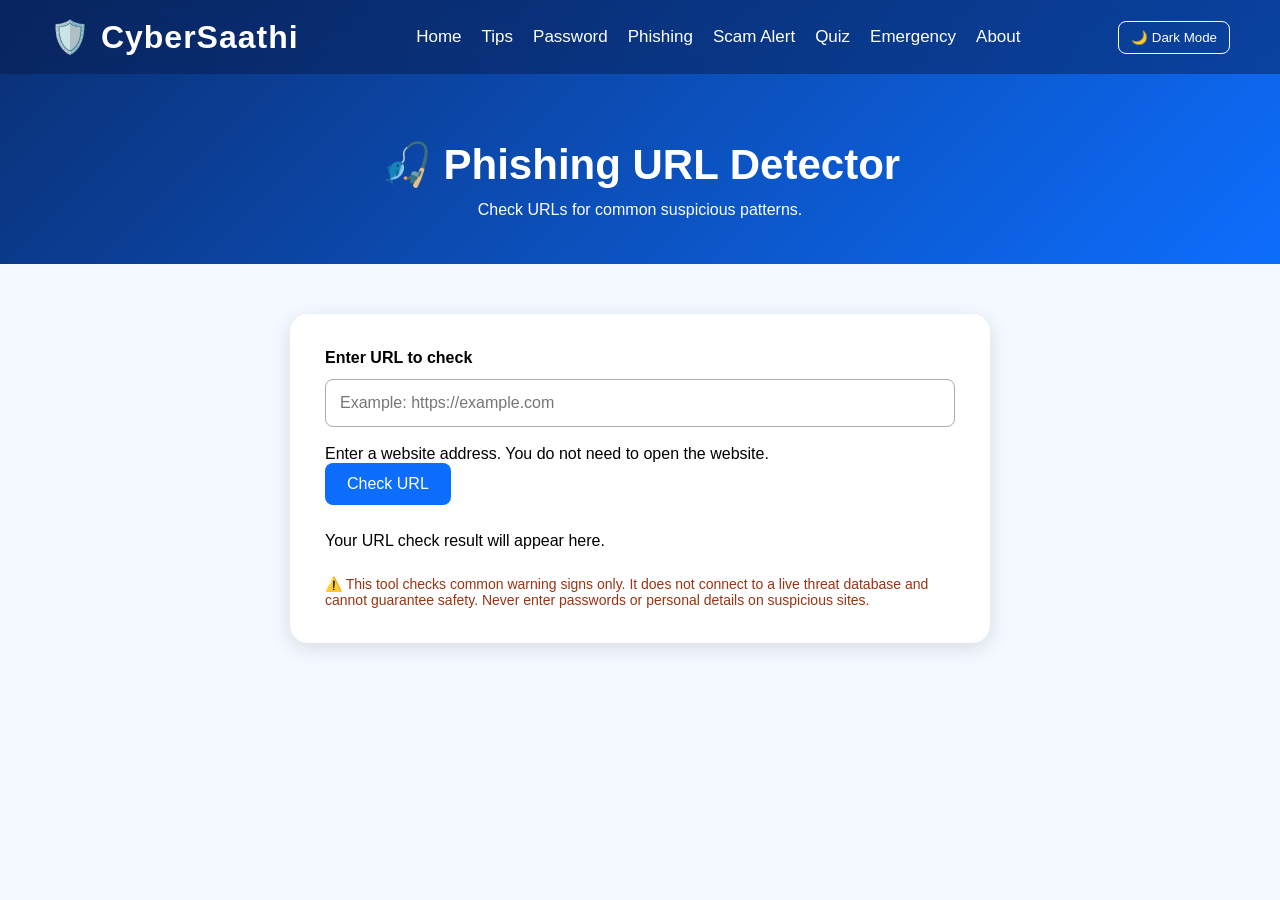
==== phishing.html @ 9d6ec80e "Initial CyberSaathi project" ====
<!DOCTYPE html>
<html lang="en">
<head>
    <meta charset="UTF-8">
    <meta name="viewport" content="width=device-width, initial-scale=1.0">
    <title>CyberSaathi | Phishing Detector</title>

    <link rel="stylesheet" href="css/style.css">

    <style>
        .phishing-hero {
            padding: 140px 20px 45px;
            text-align: center;
            color: white;
            background: linear-gradient(135deg, #0a2f73, #0d6efd);
        }

        .phishing-hero h1 {
            font-size: 42px;
            margin-bottom: 12px;
        }

        .phishing-section {
            min-height: 55vh;
            padding: 50px 20px;
            background: #f4f8ff;
        }

        .phishing-card {
            max-width: 700px;
            margin: auto;
            padding: 35px;
            background: white;
            border-radius: 18px;
            box-shadow: 0 5px 20px rgba(0, 0, 0, 0.12);
        }

        .phishing-card label {
            display: block;
            font-weight: 600;
            margin-bottom: 12px;
        }

        .url-input {
            box-sizing: border-box;
            width: 100%;
            padding: 14px;
            border: 1px solid #aaa;
            border-radius: 8px;
            font-size: 16px;
            margin-bottom: 18px;
        }

        .check-btn {
            padding: 12px 22px;
            border: none;
            border-radius: 8px;
            background: #0d6efd;
            color: white;
            font-size: 16px;
            cursor: pointer;
        }

        .check-btn:hover {
            background: #0a2f73;
        }

        .check-btn:focus-visible,
        .url-input:focus-visible {
            outline: 3px solid #93c5fd;
            outline-offset: 3px;
        }

        #url-result {
            margin-top: 22px;
            line-height: 1.8;
            overflow-wrap: anywhere;
        }

        #url-result h3 {
            margin-bottom: 10px;
        }

        #url-result li {
            margin-bottom: 8px;
        }

        .result-caution {
            color: #b45309;
        }

        .result-suspicious {
            color: #c2410c;
        }

        .result-high {
            color: #b91c1c;
        }

        .result-neutral {
            color: #1d4ed8;
        }

        .warning {
            margin-top: 20px;
            font-size: 14px;
            color: #9a3412;
        }

        body.dark-mode .phishing-hero {
            background: linear-gradient(135deg, #111827, #1e293b);
        }

        body.dark-mode .phishing-section {
            background: #111827;
        }

        body.dark-mode .phishing-card {
            background: #1f2937;
            color: #f9fafb;
        }

        body.dark-mode .url-input {
            background: #111827;
            color: #f9fafb;
            border-color: #64748b;
        }

        body.dark-mode .warning {
            color: #fdba74;
        }

        body.dark-mode .result-caution {
            color: #fbbf24;
        }

        body.dark-mode .result-suspicious {
            color: #fb923c;
        }

        body.dark-mode .result-high {
            color: #fca5a5;
        }

        body.dark-mode .result-neutral {
            color: #93c5fd;
        }

        @media (max-width: 600px) {
            .phishing-hero h1 {
                font-size: 32px;
            }

            .phishing-card {
                padding: 22px;
            }
        }
    </style>
</head>

<body>

    <nav>
        <div class="logo">🛡️ CyberSaathi</div>

        <ul>
            <li><a href="index.html">Home</a></li>
            <li><a href="tips.html">Tips</a></li>
            <li><a href="password.html">Password</a></li>
            <li><a href="phishing.html">Phishing</a></li>
            <li><a href="scam-alert.html">Scam Alert</a></li>
            <li><a href="quiz.html">Quiz</a></li>
            <li><a href="emergency.html">Emergency</a></li>
            <li><a href="about.html">About</a></li>
        </ul>

        <button id="theme-toggle" type="button">🌙 Dark Mode</button>
    </nav>

    <section class="phishing-hero">
        <h1>🎣 Phishing URL Detector</h1>
        <p>Check URLs for common suspicious patterns.</p>
    </section>

    <section class="phishing-section">
        <div class="phishing-card">

            <label for="url-input">Enter URL to check</label>

            <input
                type="text"
                id="url-input"
                class="url-input"
                placeholder="Example: https://example.com"
                autocomplete="off"
                spellcheck="false"
                aria-describedby="url-help"
            >

            <p id="url-help">
                Enter a website address. You do not need to open the website.
            </p>

            <button id="check-url" class="check-btn" type="button">
                Check URL
            </button>

            <div id="url-result" aria-live="polite" role="status">
                Your URL check result will appear here.
            </div>

            <p class="warning">
                ⚠️ This tool checks common warning signs only. It does not
                connect to a live threat database and cannot guarantee safety.
                Never enter passwords or personal details on suspicious sites.
            </p>

        </div>
    </section>

    <!-- Preserve the existing shared JavaScript file for dark mode and other features. -->
    <script src="js/script.js"></script>

    <script>
        const urlInput = document.getElementById("url-input");
        const checkUrlButton = document.getElementById("check-url");
        const urlResult = document.getElementById("url-result");

        // Add or update a warning and its risk points.
        function flag(points, message, warnings) {
            warnings.push(message);
            return points;
        }

        function belongsToDomain(hostname, domain) {
            return hostname === domain ||
                hostname.endsWith("." + domain);
        }

        function showMessage(message, className = "") {
            urlResult.replaceChildren();

            const p = document.createElement("p");
            p.textContent = message;

            if (className) {
                p.className = className;
            }

            urlResult.appendChild(p);
        }

        checkUrlButton.addEventListener("click", function () {
            const enteredUrl = urlInput.value.trim();
            urlResult.replaceChildren();

            const warnings = [];
            let score = 0;

            if (!enteredUrl) {
                showMessage("Please enter a URL first.");
                return;
            }

            if (/\s/.test(enteredUrl)) {
                showMessage("Invalid URL: spaces are not allowed.");
                return;
            }

            // Add HTTPS if the user enters a domain without a protocol.
            let url;

            try {
                const hasProtocol =
                    /^[a-zA-Z][a-zA-Z\d+.-]*:/.test(enteredUrl);

                url = new URL(
                    hasProtocol ? enteredUrl : "https://" + enteredUrl
                );
            } catch (error) {
                showMessage(
                    "Invalid URL format. Please check the address."
                );
                return;
            }

            // Only web URLs are supported by this checker.
            if (!["http:", "https:"].includes(url.protocol)) {
                showMessage(
                    "Unsupported protocol. Enter an HTTP or HTTPS URL."
                );
                return;
            }

            if (!url.hostname) {
                showMessage("Invalid URL: hostname is missing.");
                return;
            }

            const host = url.hostname.toLowerCase().replace(/\.$/, "");
            const pathAndQuery =
                (url.pathname + url.search).toLowerCase();
            const labels = host.split(".");

            // 1. HTTP without HTTPS.
            if (url.protocol === "http:") {
                score += flag(
                    2,
                    "The connection uses HTTP instead of HTTPS. This alone does not prove phishing.",
                    warnings
                );
            }

            // 2. Sensitive words in the path and query.
            // A keyword alone does not establish that a URL is malicious.
            const riskyWords = [
                "otp", "kyc", "verify", "login", "password",
                "bank", "secure", "update", "wallet", "refund",
                "reward", "claim", "urgent", "blocked", "account",
                "signin", "freegift"
            ];

            const foundWords = riskyWords.filter(word => {
                const pattern = new RegExp(
                    "(^|[^a-z])" + word + "([^a-z]|$)"
                );
                return pattern.test(pathAndQuery);
            });

            if (foundWords.length > 0) {
                score += flag(
                    1,
                    "Sensitive keyword(s) found in the path/query: " +
                    foundWords.join(", ") +
                    ". Keywords alone do not prove phishing.",
                    warnings
                );
            }

            // 3. Known brand domain comparison.
            // This is a small demonstration list, not a complete official-domain registry.
            const officialDomains = {
                SBI: ["sbi.co.in", "onlinesbi.sbi"],
                Google: ["google.com"],
                Microsoft: ["microsoft.com"],
                Amazon: ["amazon.com"],
                PayPal: ["paypal.com"],
                Paytm: ["paytm.com"],
                HDFC: ["hdfcbank.com"],
                ICICI: ["icicibank.com"],
                Facebook: ["facebook.com"],
                Apple: ["apple.com"]
            };

            for (const [brand, domains] of Object.entries(officialDomains)) {
                const brandKeyword = brand.toLowerCase();

                // Check for brand names in the hostname.
                if (!host.includes(brandKeyword)) {
                    continue;
                }

                const matchesOfficialDomain = domains.some(domain =>
                    belongsToDomain(host, domain)
                );

                if (!matchesOfficialDomain) {
                    score += flag(
                        3,
                        "The hostname mentions " + brand +
                        " but does not match this checker's configured domain list.",
                        warnings
                    );
                }
            }

            // 4. Common lookalike spellings.
            const lookalikes = [
                ["paypa1", "PayPal"],
                ["paypai", "PayPal"],
                ["arnazon", "Amazon"],
                ["amaz0n", "Amazon"],
                ["g00gle", "Google"],
                ["micr0soft", "Microsoft"],
                ["faceb00k", "Facebook"]
            ];

            for (const [pattern, brand] of lookalikes) {
                if (host.includes(pattern)) {
                    score += flag(
                        3,
                        "Possible lookalike spelling of " + brand +
                        " detected in the hostname.",
                        warnings
                    );
                }
            }

            // 5. @ sign or credentials inside the URL authority.
            // An @ in a query or page path is not automatically treated as credentials.
            const authority = enteredUrl
                .replace(/^[a-zA-Z][a-zA-Z\d+.-]*:\/\//, "")
                .split(/[/?#]/)[0];

            if (url.username || url.password || authority.includes("@")) {
                score += flag(
                    2,
                    "The URL authority contains an @ sign or embedded credentials.",
                    warnings
                );
            }

            // 6. IPv4 address used as hostname.
            if (/^\d{1,3}(\.\d{1,3}){3}$/.test(host)) {
                score += flag(
                    2,
                    "The hostname is an IPv4 address rather than a conventional domain name.",
                    warnings
                );
            }

            // 7. Common URL shorteners.
            const shorteners = [
                "bit.ly", "tinyurl.com", "t.co",
                "is.gd", "cutt.ly", "shorturl.at"
            ];

            if (shorteners.some(domain => belongsToDomain(host, domain))) {
                score += flag(
                    2,
                    "A URL shortener is being used, so the final destination is not obvious.",
                    warnings
                );
            }

            // 8. Encoded or unusual hostname patterns.
            if (host.includes("xn--")) {
                score += flag(
                    2,
                    "The domain contains an encoded international-character label. Inspect it carefully.",
                    warnings
                );
            }

            if (host.length > 45) {
                score += flag(
                    1,
                    "The hostname is unusually long.",
                    warnings
                );
            }

            if (labels.length >= 5) {
                score += flag(
                    1,
                    "The hostname has many subdomain labels.",
                    warnings
                );
            }

            if ((host.match(/-/g) || []).length >= 3) {
                score += flag(
                    1,
                    "The hostname contains several hyphens.",
                    warnings
                );
            }

            if ((host.match(/\d/g) || []).length >= 5) {
                score += flag(
                    1,
                    "The hostname contains many digits.",
                    warnings
                );
            }

            // 9. Non-standard port.
            if (url.port && !["80", "443"].includes(url.port)) {
                score += flag(
                    1,
                    "The URL uses a non-standard web port: " + url.port,
                    warnings
                );
            }

            // 10. Long URL or percent-encoded characters.
            if (enteredUrl.length > 150) {
                score += flag(
                    1,
                    "The complete URL is unusually long.",
                    warnings
                );
            }

            if (/%[0-9a-f]{2}/i.test(enteredUrl)) {
                score += flag(
                    1,
                    "The URL contains percent-encoded characters. Inspect it carefully.",
                    warnings
                );
            }

            // 11. Redirect-style query parameters.
            if (
                /[?&](redirect|redirect_url|return|return_url|next|url)=/i
                    .test(url.search)
            ) {
                score += flag(
                    1,
                    "The URL has a redirect-style parameter. Its destination should be checked.",
                    warnings
                );
            }

            // 12. Risk category.
            // These thresholds are illustrative, not scientifically calibrated.
            let level;
            let headingText;
            let resultClass;

            if (score >= 5) {
                level = "HIGH CAUTION";
                headingText = "⚠️ High Caution: Multiple warning signs found";
                resultClass = "result-high";
            } else if (score >= 3) {
                level = "SUSPICIOUS PATTERNS";
                headingText = "⚠️ Suspicious patterns detected";
                resultClass = "result-suspicious";
            } else if (score >= 1) {
                level = "CAUTION";
                headingText = "⚠️ Caution: Verify this URL";
                resultClass = "result-caution";
            } else {
                level = "NO OBVIOUS SIGNS";
                headingText = "ℹ️ No obvious warning signs detected";
                resultClass = "result-neutral";
            }

            const heading = document.createElement("h3");
            heading.textContent = headingText;
            heading.className = resultClass;
            urlResult.appendChild(heading);

            const domainInfo = document.createElement("p");
            domainInfo.textContent = "Hostname: " + host;
            urlResult.appendChild(domainInfo);

            const scoreInfo = document.createElement("p");
            scoreInfo.textContent = "Heuristic risk score: " + score;
            urlResult.appendChild(scoreInfo);

            if (warnings.length > 0) {
                const list = document.createElement("ul");

                warnings.forEach(message => {
                    const item = document.createElement("li");
                    item.textContent = message;
                    list.appendChild(item);
                });

                urlResult.appendChild(list);
            } else {
                const noWarnings = document.createElement("p");
                noWarnings.textContent =
                    "No configured warning patterns were triggered.";
                urlResult.appendChild(noWarnings);
            }

            const disclaimer = document.createElement("p");
            disclaimer.textContent =
                "Result: " + level + ". This is a heuristic estimate, not a " +
                "verified security verdict. Legitimate websites can trigger " +
                "warnings, and phishing websites can pass these checks. " +
                "No live threat database is connected.";

            urlResult.appendChild(disclaimer);
        });

        // Also allow pressing Enter to check the entered URL.
        urlInput.addEventListener("keydown", function (event) {
            if (event.key === "Enter") {
                checkUrlButton.click();
            }
        });
    </script>

</body>
</html>
---- css/style.css ----
*{
    margin:0;
    padding:0;
    box-sizing:border-box;
    font-family:'Poppins',sans-serif;
}

body{
    background:#f4f8ff;
}

nav{
    position:fixed;
    top:0;
    left:0;
    width:100%;

    display:flex;
    justify-content:space-between;
    align-items:center;

    padding:18px 50px;

    background:rgba(8,25,70,0.45);
    backdrop-filter:blur(12px);

    z-index:1000;

    transition:.3s;
}

.logo{

color:white;

font-size:32px;

font-weight:bold;

letter-spacing:1px;

}

nav ul{
    display:flex;
    list-style:none;
}

nav ul li{
    margin-left:20px;
}

nav ul li a{
    color:white;
    text-decoration:none;
    font-size:17px;
}
nav ul li a{

    color:white;

    text-decoration:none;

    font-size:17px;

    transition:.3s;

}

nav ul li a:hover{

    color:#00e5ff;

    text-shadow:0 0 10px #00e5ff;

}

.hero{
    display: flex;
    justify-content: space-between;
    align-items: center;
    padding: 70px 10%;
    background: linear-gradient(135deg,#0a2f73,#0d6efd);
    color: white;
}

.hero-text{
    flex:1;
}

.hero-text h1{
    font-size:60px;
    margin-bottom:10px;
}

.hero-text h2{
    font-size:36px;
    margin-bottom:20px;
}

.hero-text p{
    font-size:20px;
    line-height:1.7;
    max-width:600px;
}

.hero-image{
    flex:1;
    text-align:center;
}

.hero-image img{
    width:450px;
    max-width:100%;
}

.hero-buttons{
    margin-top:30px;
}

.btn{
    padding:14px 32px;
    border-radius:30px;
    background:#00e5ff;
    color:#000;
    text-decoration:none;
    font-weight:bold;
    margin-right:15px;
}

.btn-outline{
    background:white;
}
.hero{
    display: flex;
    justify-content: space-between;
    align-items: center;
    padding: 60px 10%;
    gap: 50px;
}

.hero-content{
    flex: 1;
}

.hero-image{
    flex: 1;
    display: flex;
    justify-content: center;
}

.hero-image img{
    width: 100%;
    max-width: 450px;
    animation: float 3s ease-in-out infinite;
}

@keyframes float{
    0%{transform: translateY(0);}
    50%{transform: translateY(-10px);}
    100%{transform: translateY(0);}
}

/* Live Security Tip */

.tip-section{
    padding:60px 20px;
    background:#f5f8ff;
}

.tip-card{
    max-width:800px;
    margin:auto;
    background:white;
    padding:30px;
    border-radius:15px;
    box-shadow:0 5px 15px rgba(0,0,0,0.15);
    text-align:center;
}

.tip-card h2{
    color:#0b3d91;
    margin-bottom:15px;
}

.tip-card p{
    font-size:20px;
}


/* Feature Cards */

.features{
    display:grid;
    grid-template-columns:repeat(auto-fit,minmax(250px,1fr));
    gap:25px;
    padding:60px;
    background:#eef5ff;
}

.card{
    background:white;
    padding:30px;
    border-radius:15px;
    text-align:center;
    box-shadow:0 5px 15px rgba(0,0,0,0.15);
    transition:0.4s;
}

.card:hover{
    transform:translateY(-10px);
}

.card h3{
    color:#0b3d91;
    margin-bottom:15px;
}

.card p{
    line-height:28px;
}


/* ===== CyberSaathi Dark Mode ===== */

body.dark-mode {
    background: #111827;
    color: #f9fafb;
}

/* Security Tip section */
body.dark-mode .tip-section {
    background: #111827;
}

body.dark-mode .tip-card {
    background: #1f2937;
    color: #f9fafb;
}

body.dark-mode .tip-card h2,
body.dark-mode .tip-card p {
    color: #f9fafb;
}

/* Features section */
body.dark-mode .features {
    background: #111827;
}

body.dark-mode .card {
    background: #1f2937;
    color: #f9fafb;
}

body.dark-mode .card h3,
body.dark-mode .card p {
    color: #f9fafb;
}

/* Navigation */
body.dark-mode nav {
    background: rgba(17, 24, 39, 0.95);
}

/* Theme button */
#theme-toggle {
    cursor: pointer;
    padding: 8px 12px;
    border-radius: 8px;
    border: 1px solid white;
    background: transparent;
    color: white;
}

/* Dark Mode - Hero Section */

body.dark-mode .hero {
    background: linear-gradient(135deg, #111827, #1e293b);
    color: #f9fafb;
}

body.dark-mode .hero h1,
body.dark-mode .hero h2,
body.dark-mode .hero p {
    color: #f9fafb;
}
html {
    scroll-behavior: smooth;
}

#features {
    scroll-margin-top: 90px;
}
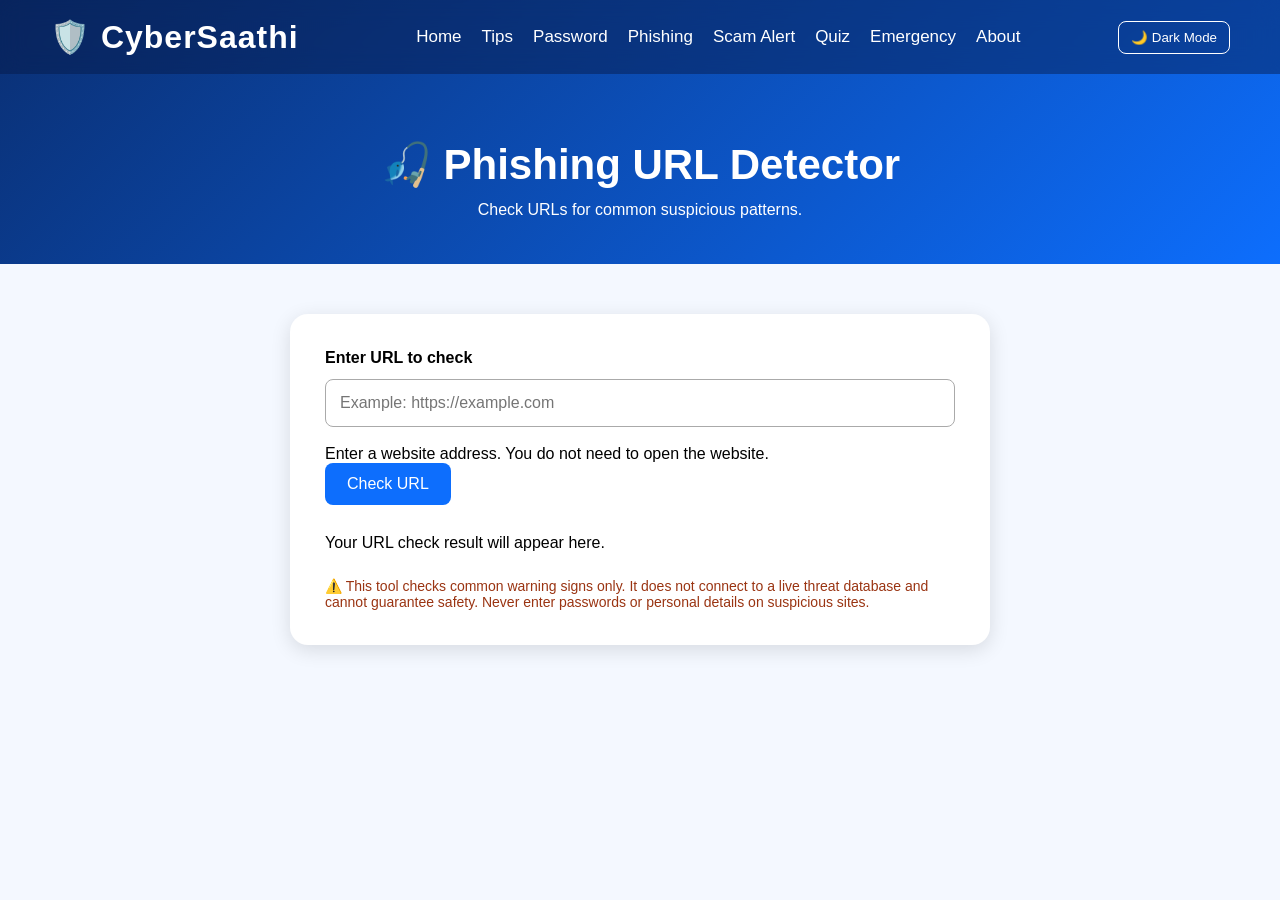
==== commit 90d9f053: "style navigation" ====
--- a/phishing.html
+++ b/phishing.html
@@ -156,6 +156,150 @@
                 padding: 22px;
             }
         }
+
+/* ===== CyberSaathi Phishing Detector: Professional UI ===== */
+
+#url-result {
+    margin-top: 24px;
+    text-align: left;
+    color: var(--text-color, inherit);
+}
+
+#url-result:empty {
+    display: none;
+}
+
+#url-result > section {
+    background: var(--card-bg, #ffffff);
+    color: var(--text-color, #1f2937);
+    border: 1px solid var(--border-color, #e5e7eb) !important;
+    border-radius: 18px !important;
+    padding: 24px !important;
+    box-shadow: 0 10px 30px rgba(0, 0, 0, 0.07);
+    animation: phishingResultIn 0.3s ease-out;
+}
+
+#url-result h3 {
+    font-size: 1.45rem;
+    line-height: 1.4;
+    margin-bottom: 10px;
+}
+
+#url-result h4 {
+    font-size: 1.05rem;
+    margin-top: 24px;
+    margin-bottom: 14px;
+}
+
+#url-result p {
+    line-height: 1.65;
+    overflow-wrap: anywhere;
+}
+
+#url-result article {
+    background: var(--result-item-bg, rgba(148, 163, 184, 0.08));
+    border-color: var(--border-color, #e5e7eb) !important;
+    border-radius: 12px !important;
+    padding: 16px !important;
+    margin: 12px 0 !important;
+    transition: transform 0.2s ease, box-shadow 0.2s ease;
+}
+
+#url-result article:hover {
+    transform: translateY(-2px);
+    box-shadow: 0 5px 16px rgba(0, 0, 0, 0.06);
+}
+
+#url-result article strong {
+    display: flex;
+    align-items: center;
+    gap: 9px;
+    font-size: 1rem;
+    margin-bottom: 8px;
+}
+
+#url-result article p {
+    margin: 8px 0 0;
+    font-size: 0.94rem;
+}
+
+#url-result article p:last-child {
+    padding-top: 10px;
+    border-top: 1px solid var(--border-color, #e5e7eb);
+}
+
+#url-result [role="meter"] {
+    height: 12px !important;
+    border-radius: 999px !important;
+    background: var(--meter-track, #e5e7eb) !important;
+    margin: 12px 0 20px !important;
+    overflow: hidden;
+}
+
+#url-result [role="meter"] > div {
+    border-radius: 999px !important;
+    transition: width 0.5s ease;
+}
+
+#url-result button {
+    cursor: pointer;
+}
+
+@keyframes phishingResultIn {
+    from {
+        opacity: 0;
+        transform: translateY(8px);
+    }
+    to {
+        opacity: 1;
+        transform: translateY(0);
+    }
+}
+
+/* Dark mode — supports common theme classes and data attributes */
+body.dark-mode #url-result > section,
+body.dark #url-result > section,
+html.dark #url-result > section,
+[data-theme="dark"] #url-result > section {
+    --card-bg: #172033;
+    --text-color: #e5e7eb;
+    --border-color: #334155;
+    --result-item-bg: rgba(30, 41, 59, 0.72);
+    --meter-track: #334155;
+    box-shadow: 0 10px 30px rgba(0, 0, 0, 0.2);
+}
+
+body.dark-mode #url-result article,
+body.dark #url-result article,
+html.dark #url-result article,
+[data-theme="dark"] #url-result article {
+    color: #e5e7eb;
+}
+
+@media (max-width: 600px) {
+    #url-result > section {
+        padding: 16px !important;
+        border-radius: 14px !important;
+    }
+
+    #url-result h3 {
+        font-size: 1.2rem;
+    }
+
+    #url-result article {
+        padding: 12px !important;
+    }
+}
+
+@media (prefers-reduced-motion: reduce) {
+    #url-result *,
+    #url-result *::before,
+    #url-result *::after {
+        animation: none !important;
+        transition: none !important;
+    }
+}
+
     </style>
 </head>
 
@@ -223,366 +367,451 @@
     <script src="js/script.js"></script>
 
     <script>
-        const urlInput = document.getElementById("url-input");
-        const checkUrlButton = document.getElementById("check-url");
-        const urlResult = document.getElementById("url-result");
-
-        // Add or update a warning and its risk points.
-        function flag(points, message, warnings) {
-            warnings.push(message);
-            return points;
-        }
-
-        function belongsToDomain(hostname, domain) {
-            return hostname === domain ||
-                hostname.endsWith("." + domain);
-        }
-
-        function showMessage(message, className = "") {
-            urlResult.replaceChildren();
-
-            const p = document.createElement("p");
-            p.textContent = message;
-
-            if (className) {
-                p.className = className;
+  
+const urlInput = document.getElementById("url-input");
+const checkButton = document.getElementById("check-url");
+const resultBox = document.getElementById("url-result");
+
+if (urlInput && checkButton && resultBox) {
+    const brandDomains = [
+        { name: "PayPal", domain: "paypal.com" },
+        { name: "Google", domain: "google.com" },
+        { name: "Microsoft", domain: "microsoft.com" },
+        { name: "Amazon", domain: "amazon.com" },
+        { name: "Apple", domain: "apple.com" },
+        { name: "Facebook", domain: "facebook.com" },
+        { name: "Instagram", domain: "instagram.com" },
+        { name: "Netflix", domain: "netflix.com" },
+        { name: "Paytm", domain: "paytm.com" },
+        { name: "SBI", domain: "sbi.co.in" },
+        { name: "HDFC Bank", domain: "hdfcbank.com" },
+        { name: "ICICI Bank", domain: "icicibank.com" }
+    ];
+
+    const shorteners = [
+        "bit.ly", "tinyurl.com", "t.co", "is.gd",
+        "cutt.ly", "rb.gy", "shorturl.at", "ow.ly"
+    ];
+
+    const suspiciousWords = [
+        "login", "verify", "verification", "password",
+        "account", "signin", "secure", "update",
+        "wallet", "banking", "payment", "otp",
+        "confirm", "suspended", "recover"
+    ];
+
+    function isDomainOrSubdomain(host, domain) {
+        return host === domain || host.endsWith("." + domain);
+    }
+
+    function addFinding(findings, severity, title, reason, advice) {
+        findings.push({ severity, title, reason, advice });
+    }
+
+    function isIPv4(host) {
+        const parts = host.split(".");
+        return parts.length === 4 &&
+            parts.every(part =>
+                /^\d{1,3}$/.test(part) && Number(part) <= 255
+            );
+    }
+
+    function isPrivateOrLocalHost(host) {
+        return host === "localhost" ||
+            host.endsWith(".localhost") ||
+            host.endsWith(".local") ||
+            host.endsWith(".internal") ||
+            /^127\./.test(host) ||
+            /^10\./.test(host) ||
+            /^192\.168\./.test(host) ||
+            /^169\.254\./.test(host) ||
+            /^172\.(1[6-9]|2\d|3[01])\./.test(host);
+    }
+
+    function inspectURL(rawInput) {
+        const findings = [];
+        let score = 0;
+        let normalized = rawInput.trim();
+
+        if (!normalized) {
+            return {
+                error: "Please enter a URL first."
+            };
+        }
+
+        if (/\s/.test(normalized)) {
+            return {
+                error: "The URL contains spaces. Check it and try again."
+            };
+        }
+
+        if (!/^[a-zA-Z][a-zA-Z\d+.-]*:/.test(normalized)) {
+            normalized = "https://" + normalized;
+        }
+
+        let parsed;
+
+        try {
+            parsed = new URL(normalized);
+        } catch {
+            return {
+                error: "This URL could not be parsed. Check the spelling and format."
+            };
+        }
+
+        if (!["http:", "https:"].includes(parsed.protocol)) {
+            return {
+                error: "Only HTTP and HTTPS web addresses can be checked."
+            };
+        }
+
+        if (!parsed.hostname || !parsed.hostname.includes(".")) {
+            if (parsed.hostname !== "localhost") {
+                return {
+                    error: "Enter a complete web address, such as example.com."
+                };
             }
-
-            urlResult.appendChild(p);
-        }
-
-        checkUrlButton.addEventListener("click", function () {
-            const enteredUrl = urlInput.value.trim();
-            urlResult.replaceChildren();
-
-            const warnings = [];
-            let score = 0;
-
-            if (!enteredUrl) {
-                showMessage("Please enter a URL first.");
-                return;
-            }
-
-            if (/\s/.test(enteredUrl)) {
-                showMessage("Invalid URL: spaces are not allowed.");
-                return;
-            }
-
-            // Add HTTPS if the user enters a domain without a protocol.
-            let url;
-
-            try {
-                const hasProtocol =
-                    /^[a-zA-Z][a-zA-Z\d+.-]*:/.test(enteredUrl);
-
-                url = new URL(
-                    hasProtocol ? enteredUrl : "https://" + enteredUrl
+        }
+
+        const host = parsed.hostname.toLowerCase();
+        const fullURL = parsed.href;
+        const labels = host.split(".");
+
+        if (parsed.username || parsed.password) {
+            score += 4;
+            addFinding(
+                findings, "high",
+                "Login-like credentials in the address",
+                "The URL contains text before the @ symbol that may make the real destination harder to notice.",
+                "Do not enter passwords or payment details. Open the organisation's official website yourself."
+            );
+        }
+
+        if (parsed.protocol === "http:") {
+            score += 2;
+            addFinding(
+                findings, "medium",
+                "Connection is not encrypted",
+                "This address uses HTTP rather than HTTPS. Information sent over it may not be adequately protected.",
+                "Avoid entering sensitive information. HTTPS alone does not prove a website is genuine."
+            );
+        }
+
+        if (isIPv4(host)) {
+            score += 3;
+            addFinding(
+                findings, "medium",
+                "Website uses an IP address",
+                "The destination is written as a numeric IP address instead of a conventional domain name. This can be legitimate, but deserves extra scrutiny.",
+                "Verify the address through a trusted source before opening it."
+            );
+        }
+
+        if (host.includes("xn--")) {
+            score += 3;
+            addFinding(
+                findings, "high",
+                "Internationalised domain encoding",
+                "The hostname contains an xn-- label. Some encoded domains can imitate the appearance of familiar names.",
+                "Check the domain carefully and use the official website or app instead."
+            );
+        }
+
+        if (host.length > 50) {
+            score += 2;
+            addFinding(
+                findings, "medium",
+                "Unusually long hostname",
+                "A long hostname can make the actual destination harder to recognise.",
+                "Focus on the domain immediately before the final domain suffix, not just familiar words at the start."
+            );
+        }
+
+        if (labels.length >= 5) {
+            score += 1;
+            addFinding(
+                findings, "low",
+                "Many subdomains",
+                "This hostname has several domain sections. Subdomains can be legitimate, but they may also disguise the destination.",
+                "Identify the actual registered domain before trusting the address."
+            );
+        }
+
+        if (/(?:[a-z]-{2,}[a-z])|(?:[a-z]\d{3,})/i.test(host)) {
+            score += 1;
+            addFinding(
+                findings, "low",
+                "Unusual hostname pattern",
+                "Repeated hyphens or a long run of digits may be worth checking. These patterns are not proof of a scam.",
+                "Compare the domain with the organisation's known official address."
+            );
+        }
+
+        if (shorteners.includes(host)) {
+            score += 2;
+            addFinding(
+                findings, "medium",
+                "URL shortener detected",
+                "This service can hide the final destination of a link.",
+                "Confirm who sent the link and preview its destination using a reputable link-expansion service."
+            );
+        }
+
+        const brandMatches = brandDomains.filter(brand => {
+            const mentionsBrand =
+                host.includes(brand.domain) ||
+                host.split(".").some(label =>
+                    label.replace(/[-_\d]/g, "").includes(
+                        brand.domain.split(".")[0]
+                    )
                 );
-            } catch (error) {
-                showMessage(
-                    "Invalid URL format. Please check the address."
-                );
-                return;
-            }
-
-            // Only web URLs are supported by this checker.
-            if (!["http:", "https:"].includes(url.protocol)) {
-                showMessage(
-                    "Unsupported protocol. Enter an HTTP or HTTPS URL."
-                );
-                return;
-            }
-
-            if (!url.hostname) {
-                showMessage("Invalid URL: hostname is missing.");
-                return;
-            }
-
-            const host = url.hostname.toLowerCase().replace(/\.$/, "");
-            const pathAndQuery =
-                (url.pathname + url.search).toLowerCase();
-            const labels = host.split(".");
-
-            // 1. HTTP without HTTPS.
-            if (url.protocol === "http:") {
-                score += flag(
-                    2,
-                    "The connection uses HTTP instead of HTTPS. This alone does not prove phishing.",
-                    warnings
-                );
-            }
-
-            // 2. Sensitive words in the path and query.
-            // A keyword alone does not establish that a URL is malicious.
-            const riskyWords = [
-                "otp", "kyc", "verify", "login", "password",
-                "bank", "secure", "update", "wallet", "refund",
-                "reward", "claim", "urgent", "blocked", "account",
-                "signin", "freegift"
-            ];
-
-            const foundWords = riskyWords.filter(word => {
-                const pattern = new RegExp(
-                    "(^|[^a-z])" + word + "([^a-z]|$)"
-                );
-                return pattern.test(pathAndQuery);
+
+            return mentionsBrand &&
+                !isDomainOrSubdomain(host, brand.domain);
+        });
+
+        if (brandMatches.length > 0) {
+            score += 4;
+            const names = brandMatches.map(item => item.name).join(", ");
+
+            addFinding(
+                findings, "high",
+                "Possible brand impersonation",
+                `The hostname resembles or mentions ${names}, but does not belong to the listed official domain.`,
+                "Do not sign in through this link. Open the brand's official app or type its known website address yourself."
+            );
+        }
+
+        const sensitiveMatches = suspiciousWords.filter(word =>
+            (host + parsed.pathname + parsed.search)
+                .toLowerCase()
+                .includes(word)
+        );
+
+        if (sensitiveMatches.length > 0) {
+            score += 1;
+            addFinding(
+                findings, "low",
+                "Sensitive-action wording",
+                `The URL includes wording such as: ${sensitiveMatches.slice(0, 5).join(", ")}. Scammers sometimes use urgent login, verification or account messages.`,
+                "Check whether you were expecting this request. Never share an OTP or password through an unsolicited link."
+            );
+        }
+
+        if (parsed.port && !["80", "443"].includes(parsed.port)) {
+            score += 1;
+            addFinding(
+                findings, "low",
+                "Non-standard port",
+                `The address specifies port ${parsed.port}, which is less common for ordinary public websites.`,
+                "Verify the destination before proceeding."
+            );
+        }
+
+        if (fullURL.length > 200) {
+            score += 1;
+            addFinding(
+                findings, "low",
+                "Very long URL",
+                "Long addresses can contain tracking or redirect parameters that make the destination harder to review.",
+                "Check the domain carefully and avoid following unexpected links."
+            );
+        }
+
+        if (/%[0-9a-f]{2}/i.test(fullURL)) {
+            score += 1;
+            addFinding(
+                findings, "low",
+                "Encoded characters present",
+                "Some URL characters are percent-encoded. This is common on legitimate websites too, but can make a link harder to read.",
+                "Inspect the actual destination before entering any information."
+            );
+        }
+
+        if (/[?&](redirect|redirect_url|return|return_url|next|url|continue|target)=/i.test(parsed.search)) {
+            score += 2;
+            addFinding(
+                findings, "medium",
+                "Redirect-style parameter",
+                "The URL contains a parameter that may specify another destination. The parameter alone does not prove a malicious redirect.",
+                "Avoid unexpected sign-in links and independently verify the final destination."
+            );
+        }
+
+        if (/[?&](token|session|auth)=/i.test(parsed.search)) {
+            score += 1;
+            addFinding(
+                findings, "low",
+                "Token or session parameter",
+                "The address includes a parameter commonly used for authentication or sessions. Legitimate services also use these.",
+                "Do not share private or personalised links publicly."
+            );
+        }
+
+        if (isPrivateOrLocalHost(host)) {
+            addFinding(
+                findings, "info",
+                "Local or private network address",
+                "This address appears to point to a local device or private network rather than a typical public website.",
+                "Only open it if you recognise the device or network."
+            );
+        }
+
+        let level;
+        let title;
+        let summary;
+        let color;
+
+        if (score >= 7) {
+            level = "high";
+            title = "High caution";
+            summary = "Several warning signals were detected. Avoid interacting with this link until you independently verify it.";
+            color = "#dc2626";
+        } else if (score >= 4) {
+            level = "medium";
+            title = "Suspicious patterns found";
+            summary = "The address has warning signals that deserve a closer look.";
+            color = "#ea580c";
+        } else if (score >= 1) {
+            level = "low";
+            title = "Use caution";
+            summary = "One or more warning signals were found. Review them before proceeding.";
+            color = "#ca8a04";
+        } else {
+            level = "clear";
+            title = "No obvious warning signals";
+            summary = "This basic check did not find the patterns it looks for. That does not mean the website is safe.";
+            color = "#16a34a";
+        }
+
+        return {
+            url: fullURL,
+            host,
+            score,
+            level,
+            title,
+            summary,
+            color,
+            findings
+        };
+    }
+
+    function renderResult(result) {
+        resultBox.replaceChildren();
+
+        if (result.error) {
+            const error = document.createElement("p");
+            error.textContent = result.error;
+            error.style.color = "#dc2626";
+            error.style.fontWeight = "600";
+            resultBox.appendChild(error);
+            return;
+        }
+
+        const card = document.createElement("section");
+        card.style.cssText =
+            "margin-top:16px;padding:20px;border:1px solid #d1d5db;" +
+            "border-radius:14px;text-align:left;overflow-wrap:anywhere;";
+
+        const heading = document.createElement("h3");
+        heading.textContent = result.title;
+        heading.style.color = result.color;
+        heading.style.marginTop = "0";
+
+        const summary = document.createElement("p");
+        summary.textContent = result.summary;
+
+        const domain = document.createElement("p");
+        domain.textContent = "Domain checked: " + result.host;
+        domain.style.fontWeight = "600";
+
+        const meterLabel = document.createElement("p");
+        meterLabel.textContent = "Heuristic warning score: " + result.score;
+        meterLabel.style.fontWeight = "600";
+
+        const meter = document.createElement("div");
+        meter.setAttribute("role", "meter");
+        meter.setAttribute("aria-label", "Heuristic warning score");
+        meter.setAttribute("aria-valuemin", "0");
+        meter.setAttribute("aria-valuemax", "10");
+        meter.setAttribute("aria-valuenow", String(Math.min(result.score, 10)));
+        meter.style.cssText =
+            "height:10px;background:#e5e7eb;border-radius:99px;" +
+            "overflow:hidden;margin-bottom:16px;";
+
+        const fill = document.createElement("div");
+        fill.style.cssText =
+            "height:100%;width:" + Math.min(result.score * 10, 100) +
+            "%;background:" + result.color + ";border-radius:99px;";
+
+        meter.appendChild(fill);
+        card.append(heading, summary, domain, meterLabel, meter);
+
+        const findingsHeading = document.createElement("h4");
+        findingsHeading.textContent = "What we found";
+        card.appendChild(findingsHeading);
+
+        if (result.findings.length === 0) {
+            const item = document.createElement("p");
+            item.textContent = "No patterns from this basic rule set were detected.";
+            card.appendChild(item);
+        } else {
+            result.findings.forEach(finding => {
+                const item = document.createElement("article");
+                item.style.cssText =
+                    "padding:12px;margin:10px 0;border:1px solid #d1d5db;" +
+                    "border-left:4px solid " +
+                    (finding.severity === "high" ? "#dc2626" :
+                     finding.severity === "medium" ? "#ea580c" :
+                     finding.severity === "low" ? "#ca8a04" : "#64748b") +
+                    ";border-radius:8px;";
+
+                const title = document.createElement("strong");
+               const icons = {
+    high: "🚨",
+    medium: "⚠️",
+    low: "🔎",
+    info: "ℹ️"
+};
+
+title.textContent =
+    (icons[finding.severity] || "✓") + " " + finding.title;
+                const reason = document.createElement("p");
+                reason.textContent = finding.reason;
+
+                const advice = document.createElement("p");
+                advice.textContent = "What to do: " + finding.advice;
+
+                item.append(title, reason, advice);
+                card.appendChild(item);
             });
-
-            if (foundWords.length > 0) {
-                score += flag(
-                    1,
-                    "Sensitive keyword(s) found in the path/query: " +
-                    foundWords.join(", ") +
-                    ". Keywords alone do not prove phishing.",
-                    warnings
-                );
-            }
-
-            // 3. Known brand domain comparison.
-            // This is a small demonstration list, not a complete official-domain registry.
-            const officialDomains = {
-                SBI: ["sbi.co.in", "onlinesbi.sbi"],
-                Google: ["google.com"],
-                Microsoft: ["microsoft.com"],
-                Amazon: ["amazon.com"],
-                PayPal: ["paypal.com"],
-                Paytm: ["paytm.com"],
-                HDFC: ["hdfcbank.com"],
-                ICICI: ["icicibank.com"],
-                Facebook: ["facebook.com"],
-                Apple: ["apple.com"]
-            };
-
-            for (const [brand, domains] of Object.entries(officialDomains)) {
-                const brandKeyword = brand.toLowerCase();
-
-                // Check for brand names in the hostname.
-                if (!host.includes(brandKeyword)) {
-                    continue;
-                }
-
-                const matchesOfficialDomain = domains.some(domain =>
-                    belongsToDomain(host, domain)
-                );
-
-                if (!matchesOfficialDomain) {
-                    score += flag(
-                        3,
-                        "The hostname mentions " + brand +
-                        " but does not match this checker's configured domain list.",
-                        warnings
-                    );
-                }
-            }
-
-            // 4. Common lookalike spellings.
-            const lookalikes = [
-                ["paypa1", "PayPal"],
-                ["paypai", "PayPal"],
-                ["arnazon", "Amazon"],
-                ["amaz0n", "Amazon"],
-                ["g00gle", "Google"],
-                ["micr0soft", "Microsoft"],
-                ["faceb00k", "Facebook"]
-            ];
-
-            for (const [pattern, brand] of lookalikes) {
-                if (host.includes(pattern)) {
-                    score += flag(
-                        3,
-                        "Possible lookalike spelling of " + brand +
-                        " detected in the hostname.",
-                        warnings
-                    );
-                }
-            }
-
-            // 5. @ sign or credentials inside the URL authority.
-            // An @ in a query or page path is not automatically treated as credentials.
-            const authority = enteredUrl
-                .replace(/^[a-zA-Z][a-zA-Z\d+.-]*:\/\//, "")
-                .split(/[/?#]/)[0];
-
-            if (url.username || url.password || authority.includes("@")) {
-                score += flag(
-                    2,
-                    "The URL authority contains an @ sign or embedded credentials.",
-                    warnings
-                );
-            }
-
-            // 6. IPv4 address used as hostname.
-            if (/^\d{1,3}(\.\d{1,3}){3}$/.test(host)) {
-                score += flag(
-                    2,
-                    "The hostname is an IPv4 address rather than a conventional domain name.",
-                    warnings
-                );
-            }
-
-            // 7. Common URL shorteners.
-            const shorteners = [
-                "bit.ly", "tinyurl.com", "t.co",
-                "is.gd", "cutt.ly", "shorturl.at"
-            ];
-
-            if (shorteners.some(domain => belongsToDomain(host, domain))) {
-                score += flag(
-                    2,
-                    "A URL shortener is being used, so the final destination is not obvious.",
-                    warnings
-                );
-            }
-
-            // 8. Encoded or unusual hostname patterns.
-            if (host.includes("xn--")) {
-                score += flag(
-                    2,
-                    "The domain contains an encoded international-character label. Inspect it carefully.",
-                    warnings
-                );
-            }
-
-            if (host.length > 45) {
-                score += flag(
-                    1,
-                    "The hostname is unusually long.",
-                    warnings
-                );
-            }
-
-            if (labels.length >= 5) {
-                score += flag(
-                    1,
-                    "The hostname has many subdomain labels.",
-                    warnings
-                );
-            }
-
-            if ((host.match(/-/g) || []).length >= 3) {
-                score += flag(
-                    1,
-                    "The hostname contains several hyphens.",
-                    warnings
-                );
-            }
-
-            if ((host.match(/\d/g) || []).length >= 5) {
-                score += flag(
-                    1,
-                    "The hostname contains many digits.",
-                    warnings
-                );
-            }
-
-            // 9. Non-standard port.
-            if (url.port && !["80", "443"].includes(url.port)) {
-                score += flag(
-                    1,
-                    "The URL uses a non-standard web port: " + url.port,
-                    warnings
-                );
-            }
-
-            // 10. Long URL or percent-encoded characters.
-            if (enteredUrl.length > 150) {
-                score += flag(
-                    1,
-                    "The complete URL is unusually long.",
-                    warnings
-                );
-            }
-
-            if (/%[0-9a-f]{2}/i.test(enteredUrl)) {
-                score += flag(
-                    1,
-                    "The URL contains percent-encoded characters. Inspect it carefully.",
-                    warnings
-                );
-            }
-
-            // 11. Redirect-style query parameters.
-            if (
-                /[?&](redirect|redirect_url|return|return_url|next|url)=/i
-                    .test(url.search)
-            ) {
-                score += flag(
-                    1,
-                    "The URL has a redirect-style parameter. Its destination should be checked.",
-                    warnings
-                );
-            }
-
-            // 12. Risk category.
-            // These thresholds are illustrative, not scientifically calibrated.
-            let level;
-            let headingText;
-            let resultClass;
-
-            if (score >= 5) {
-                level = "HIGH CAUTION";
-                headingText = "⚠️ High Caution: Multiple warning signs found";
-                resultClass = "result-high";
-            } else if (score >= 3) {
-                level = "SUSPICIOUS PATTERNS";
-                headingText = "⚠️ Suspicious patterns detected";
-                resultClass = "result-suspicious";
-            } else if (score >= 1) {
-                level = "CAUTION";
-                headingText = "⚠️ Caution: Verify this URL";
-                resultClass = "result-caution";
-            } else {
-                level = "NO OBVIOUS SIGNS";
-                headingText = "ℹ️ No obvious warning signs detected";
-                resultClass = "result-neutral";
-            }
-
-            const heading = document.createElement("h3");
-            heading.textContent = headingText;
-            heading.className = resultClass;
-            urlResult.appendChild(heading);
-
-            const domainInfo = document.createElement("p");
-            domainInfo.textContent = "Hostname: " + host;
-            urlResult.appendChild(domainInfo);
-
-            const scoreInfo = document.createElement("p");
-            scoreInfo.textContent = "Heuristic risk score: " + score;
-            urlResult.appendChild(scoreInfo);
-
-            if (warnings.length > 0) {
-                const list = document.createElement("ul");
-
-                warnings.forEach(message => {
-                    const item = document.createElement("li");
-                    item.textContent = message;
-                    list.appendChild(item);
-                });
-
-                urlResult.appendChild(list);
-            } else {
-                const noWarnings = document.createElement("p");
-                noWarnings.textContent =
-                    "No configured warning patterns were triggered.";
-                urlResult.appendChild(noWarnings);
-            }
-
-            const disclaimer = document.createElement("p");
-            disclaimer.textContent =
-                "Result: " + level + ". This is a heuristic estimate, not a " +
-                "verified security verdict. Legitimate websites can trigger " +
-                "warnings, and phishing websites can pass these checks. " +
-                "No live threat database is connected.";
-
-            urlResult.appendChild(disclaimer);
-        });
-
-        // Also allow pressing Enter to check the entered URL.
-        urlInput.addEventListener("keydown", function (event) {
-            if (event.key === "Enter") {
-                checkUrlButton.click();
-            }
-        });
+        }
+
+        const disclaimer = document.createElement("p");
+        disclaimer.textContent =
+            "Important: This is a local, rule-based check. It does not visit the website, " +
+            "check a live threat database, or guarantee that a link is safe or malicious.";
+        disclaimer.style.cssText =
+            "font-size:13px;margin-top:18px;opacity:.85;";
+
+        card.appendChild(disclaimer);
+        resultBox.appendChild(card);
+    }
+
+    function checkURL() {
+        const result = inspectURL(urlInput.value);
+        renderResult(result);
+    }
+
+    checkButton.addEventListener("click", checkURL);
+
+    urlInput.addEventListener("keydown", event => {
+        if (event.key === "Enter") {
+            checkURL();
+        }
+    });
+}
+
     </script>
 
 </body>
